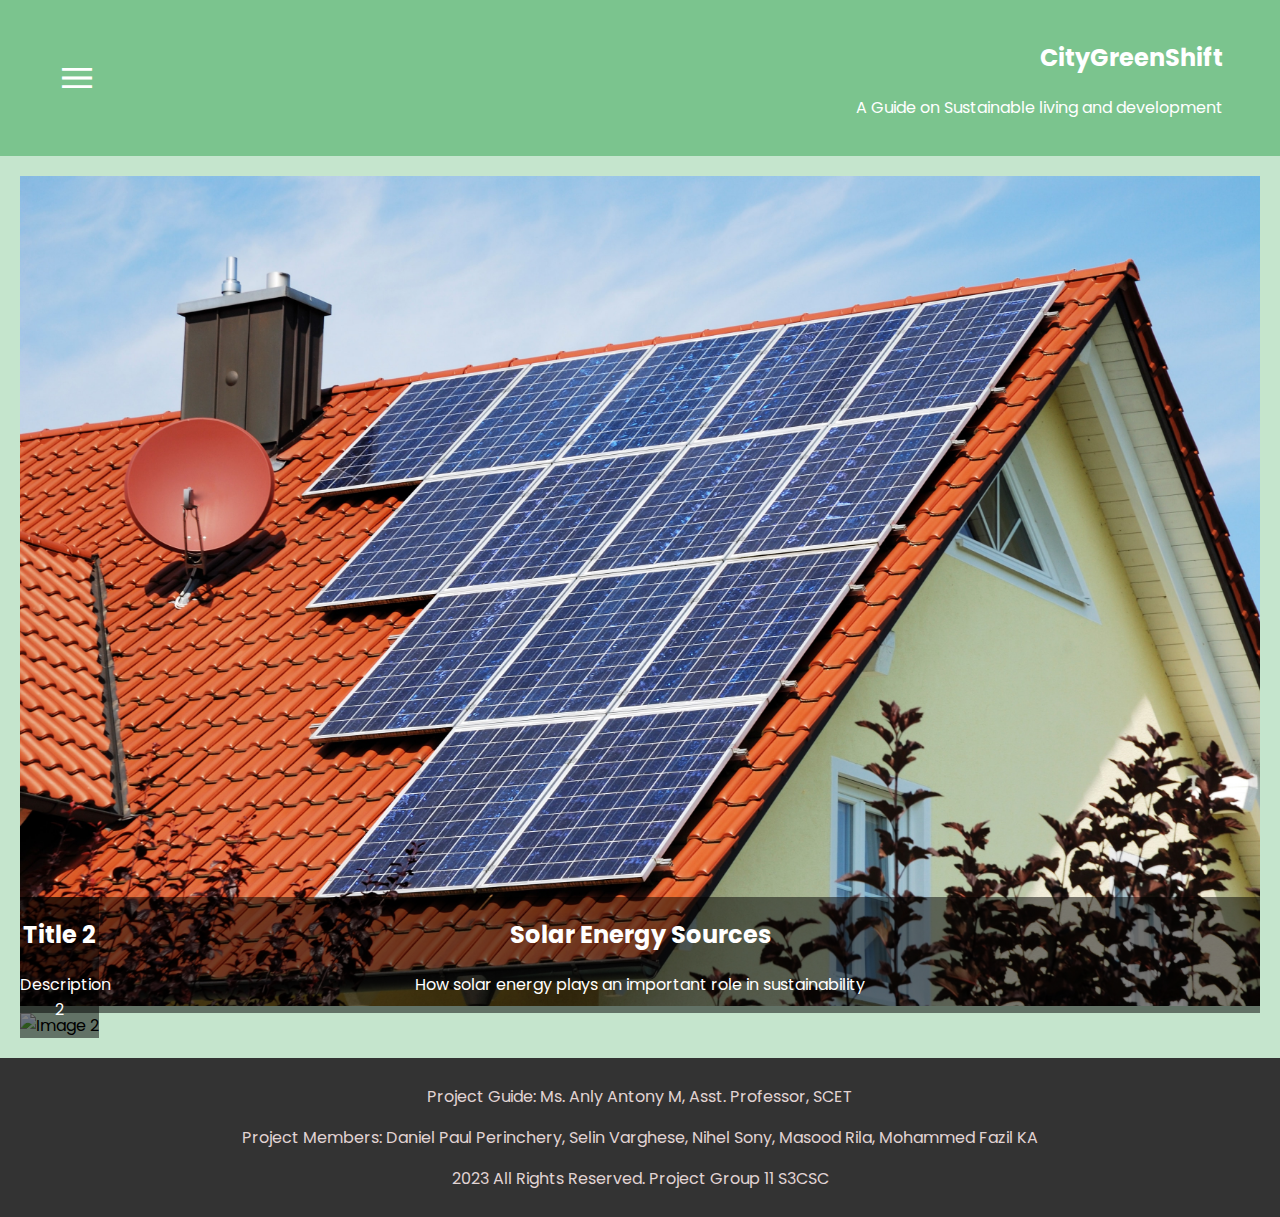
==== index.html @ fb4f9664 "Landing page and edits" ====
<!DOCTYPE html>
<html lang="en">
<head>
    <meta charset="UTF-8">
    <meta name="viewport" content="width=device-width, initial-scale=1.0">
    <title>CityGreenShift - Solar Energy</title>
    <link rel="stylesheet" type="text/css" href="style.css">
</head>
<body>
    <header>
        <div class="hdsub">
            <span style="font-size:40px;padding-left: 3%;" class="material-symbols-outlined">menu</span>
            <div class="header">
                <h2>CityGreenShift</h2>
                <p>A Guide on Sustainable living and development</p>
            </div>
        </div>
    </header>

    <main class="blog">
        <div class="card" ontouchstart="this.classList.toggle('hover');">
            <img src="img/4.jpg" alt="Image 1">
            <a href="solar.html"><div class="text">
               <h2>Solar Energy Sources</h2>
               <p>How solar energy plays an important role in sustainability</p>
            </div></a>
           </div>
           
           <div class="card" ontouchstart="this.classList.toggle('hover');">
            <img src="img/2.jpg" alt="Image 2">
            <div class="text">
               <h2>Title 2</h2>
               <p>Description 2</p>
            </div>
           </div>
    </main>

    <footer>
        <p>Project Guide: Ms. Anly Antony M, Asst. Professor, SCET</p>
        <p>Project Members: Daniel Paul Perinchery, Selin Varghese, Nihel Sony, Masood Rila, Mohammed Fazil KA</p>
        <p>2023 All Rights Reserved. Project Group 11 S3CSC</p>
    </footer>
</body>
</html>



<!-- 
\
**Moving to Solar Energy:**

Transitioning to solar energy involves several key steps:

1. **Assessment:** Evaluate the solar potential of your location, considering factors such as sunlight exposure, shading, and local regulations.

2. **System Design:** Work with a solar provider to design a system that meets your energy needs and complements your property. Consider factors like panel efficiency, inverter quality, and battery storage.

3. **Financing Options:** Explore financing options, including government incentives, tax credits, and financing programs, to make the transition cost-effective.

4. **Installation:** Hire a qualified solar installer to ensure proper system installation, maximizing efficiency and safety.

5. **Grid Connection:** In many cases, solar systems are connected to the electrical grid, allowing for the transfer of excess energy and ensuring a continuous power supply.

6. **Monitoring and Maintenance:** Regularly monitor your solar system's performance and schedule maintenance to ensure optimal efficiency and longevity.
 -->
---- style.css ----
@import url('https://fonts.googleapis.com/css2?family=Oswald:wght@500&display=swap');
@import url('https://fonts.googleapis.com/css2?family=Poppins&display=swap');
@import url('https://fonts.googleapis.com/css2?family=Open+Sans&family=Poppins&display=swap');
@import url('https://fonts.googleapis.com/css2?family=Material+Symbols+Outlined:opsz,wght,FILL,GRAD@24,500,0,0');

* {
    box-sizing: border-box;
}

body {
    font-family: 'Poppins', sans-serif;
    margin: 0;
    padding: 0;
}

header {
    background-image:url('img/3.jpg');
    background-size: cover;
    background-repeat: no-repeat;
    background-position: center top;
}

h1 {
    color: #333;
    text-align: center;
    padding: 20px;
}

main {
    padding: 20px;
    background-color: #1c9a3c41;
}

footer {
    background-color: #333;
    color: #e1d4d4;
    text-align: center;
    padding: 10px;
}

@media (max-width: 768px) {
    main {
        padding: 10px;
    }
}

.header {
    padding-right: 3%;
}
h4{
    font-size: 25px;
    padding-left: 1%;
    padding-right: 1%;
    font-family: 'Open Sans', sans-serif;
}
.bd{
    font-size: 15px;
    padding-left: 1%;
    padding-right: 1%;
    text-align: justify;
}
dl {
    padding-left: 1%;
    padding-right: 1%;
}
dt {
    font-weight: bold;
}
dd {
    text-align: justify;
}

.hdsub {
    width: 100%;
    background-color: #1c9a3c94;
    height: 100%;
    color: white;
    text-align: right;
    padding: 20px;
    display: flex;
    justify-content: space-between;
    align-items: center;
}

.card {
    display: inline-block;
    perspective: 1000px;
   }
   
   .card:hover .text, .card.hover .text {
    transform: translateY(-100%);
    transition: transform 0.5s;
   }
   
   .card img {
    width: 100%;
    height: auto;
   }
   
   .card .text {
    position: absolute;
    bottom: 0;
    left: 0;
    width: 100%;
    background: rgba(0, 0, 0, 0.5);
    color: white;
    text-align: center;
    transform: translateY(0);
    transition: transform 0.5s;
   }
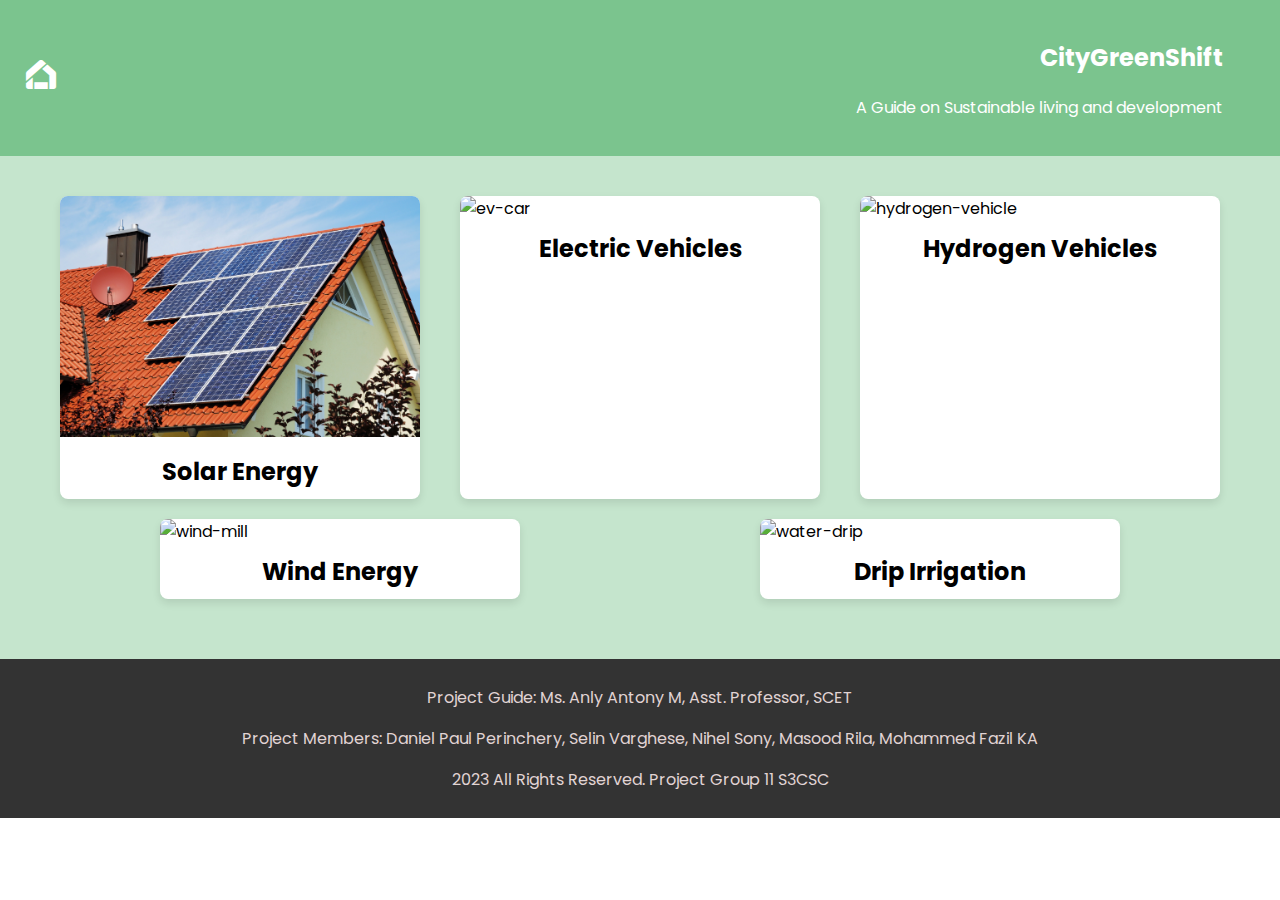
==== commit dedca0d7: "new tiles" ====
--- a/index.html
+++ b/index.html
@@ -3,13 +3,13 @@
 <head>
     <meta charset="UTF-8">
     <meta name="viewport" content="width=device-width, initial-scale=1.0">
-    <title>CityGreenShift - Solar Energy</title>
+    <title>CityGreenShift</title>
     <link rel="stylesheet" type="text/css" href="style.css">
 </head>
 <body>
     <header>
         <div class="hdsub">
-            <span style="font-size:40px;padding-left: 3%;" class="material-symbols-outlined">menu</span>
+            <a href="index.html"><span class="material-symbols-outlined">home_app_logo</span></a>
             <div class="header">
                 <h2>CityGreenShift</h2>
                 <p>A Guide on Sustainable living and development</p>
@@ -18,21 +18,28 @@
     </header>
 
     <main class="blog">
-        <div class="card" ontouchstart="this.classList.toggle('hover');">
-            <img src="img/4.jpg" alt="Image 1">
-            <a href="solar.html"><div class="text">
-               <h2>Solar Energy Sources</h2>
-               <p>How solar energy plays an important role in sustainability</p>
-            </div></a>
-           </div>
-           
-           <div class="card" ontouchstart="this.classList.toggle('hover');">
-            <img src="img/2.jpg" alt="Image 2">
-            <div class="text">
-               <h2>Title 2</h2>
-               <p>Description 2</p>
+        <div class="card-container">
+            <div class="card"><a href="solar.html">
+                <img src="img/4.jpg" alt="solar-roof">
+                <h2>Solar Energy</h2></a>
             </div>
-           </div>
+            <div class="card">
+                <a href="ev.html"><img src="img/5.jpg" alt="ev-car">
+                <h2>Electric Vehicles</h2></a>
+            </div>
+            <div class="card">
+                <a href="hydrogen.html"><img src="img/6.jpg" alt="hydrogen-vehicle">
+                <h2>Hydrogen Vehicles</h2></a>
+            </div>
+            <div class="card">
+                <a href="wind.html"><img src="img/7.jpg" alt="wind-mill">
+                <h2>Wind Energy</h2></a>
+            </div>
+            <div class="card">
+                <a href="water.html"><img src="img/8.jpg" alt="water-drip">
+                <h2>Drip Irrigation</h2></a>
+            </div>
+        </div>
     </main>
 
     <footer>
@@ -40,26 +47,10 @@
         <p>Project Members: Daniel Paul Perinchery, Selin Varghese, Nihel Sony, Masood Rila, Mohammed Fazil KA</p>
         <p>2023 All Rights Reserved. Project Group 11 S3CSC</p>
     </footer>
+    <script>
+        document.addEventListener('DOMContentLoaded', function () {
+            document.body.classList.add('fade-in');
+        });
+    </script>
 </body>
 </html>
-
-
-
-<!-- 
-\
-**Moving to Solar Energy:**
-
-Transitioning to solar energy involves several key steps:
-
-1. **Assessment:** Evaluate the solar potential of your location, considering factors such as sunlight exposure, shading, and local regulations.
-
-2. **System Design:** Work with a solar provider to design a system that meets your energy needs and complements your property. Consider factors like panel efficiency, inverter quality, and battery storage.
-
-3. **Financing Options:** Explore financing options, including government incentives, tax credits, and financing programs, to make the transition cost-effective.
-
-4. **Installation:** Hire a qualified solar installer to ensure proper system installation, maximizing efficiency and safety.
-
-5. **Grid Connection:** In many cases, solar systems are connected to the electrical grid, allowing for the transfer of excess energy and ensuring a continuous power supply.
-
-6. **Monitoring and Maintenance:** Regularly monitor your solar system's performance and schedule maintenance to ensure optimal efficiency and longevity.
- -->
--- a/style.css
+++ b/style.css
@@ -1,7 +1,7 @@
 @import url('https://fonts.googleapis.com/css2?family=Oswald:wght@500&display=swap');
 @import url('https://fonts.googleapis.com/css2?family=Poppins&display=swap');
 @import url('https://fonts.googleapis.com/css2?family=Open+Sans&family=Poppins&display=swap');
-@import url('https://fonts.googleapis.com/css2?family=Material+Symbols+Outlined:opsz,wght,FILL,GRAD@24,500,0,0');
+@import url('https://fonts.googleapis.com/css2?family=Material+Symbols+Outlined:opsz,wght,FILL,GRAD@20..48,100..700,0..1,-50..200');
 
 * {
     box-sizing: border-box;
@@ -11,6 +11,12 @@
     font-family: 'Poppins', sans-serif;
     margin: 0;
     padding: 0;
+    opacity: 0;
+    transition: opacity 1s ease-in-out;
+}
+
+body.fade-in {
+    opacity: 1;
 }
 
 header {
@@ -42,10 +48,15 @@
     main {
         padding: 10px;
     }
+    .card {
+        width: 100%;
+       }
 }
 
 .header {
     padding-right: 3%;
+    width: 100%;
+    
 }
 h4{
     font-size: 25px;
@@ -82,29 +93,54 @@
     align-items: center;
 }
 
+a {
+    text-decoration: none;
+    color: white;
+}
+
+.card-container {
+    display: flex;
+    flex-wrap: wrap;
+    justify-content: space-around;
+    padding: 20px;
+}
+
 .card {
-    display: inline-block;
-    perspective: 1000px;
-   }
-   
-   .card:hover .text, .card.hover .text {
-    transform: translateY(-100%);
-    transition: transform 0.5s;
-   }
-   
-   .card img {
+    width: 30%;
+    margin-bottom: 20px;
+    background-color: #fff;
+    box-shadow: 0 4px 8px rgba(0, 0, 0, 0.1);
+    border-radius: 8px;
+    overflow: hidden;
+    transition: transform 0.3s, box-shadow 0.3s;
+}
+
+.card img {
     width: 100%;
     height: auto;
-   }
-   
-   .card .text {
-    position: absolute;
-    bottom: 0;
-    left: 0;
-    width: 100%;
-    background: rgba(0, 0, 0, 0.5);
-    color: white;
+}
+
+.card h2 {
     text-align: center;
-    transform: translateY(0);
-    transition: transform 0.5s;
-   }+    padding: 10px;
+    margin: 0;
+}
+
+.card a {
+    color: black;
+}
+
+.card:hover {
+    transform: scale(1.05);
+    box-shadow: 0 8px 16px rgba(0, 0, 0, 0.2);
+}
+
+@media (max-width: 768px) {
+    .card {
+        width: 100%;
+    }
+}
+.material-symbols-outlined {
+    font-size: 40px !important;
+    padding-left: 2%;
+}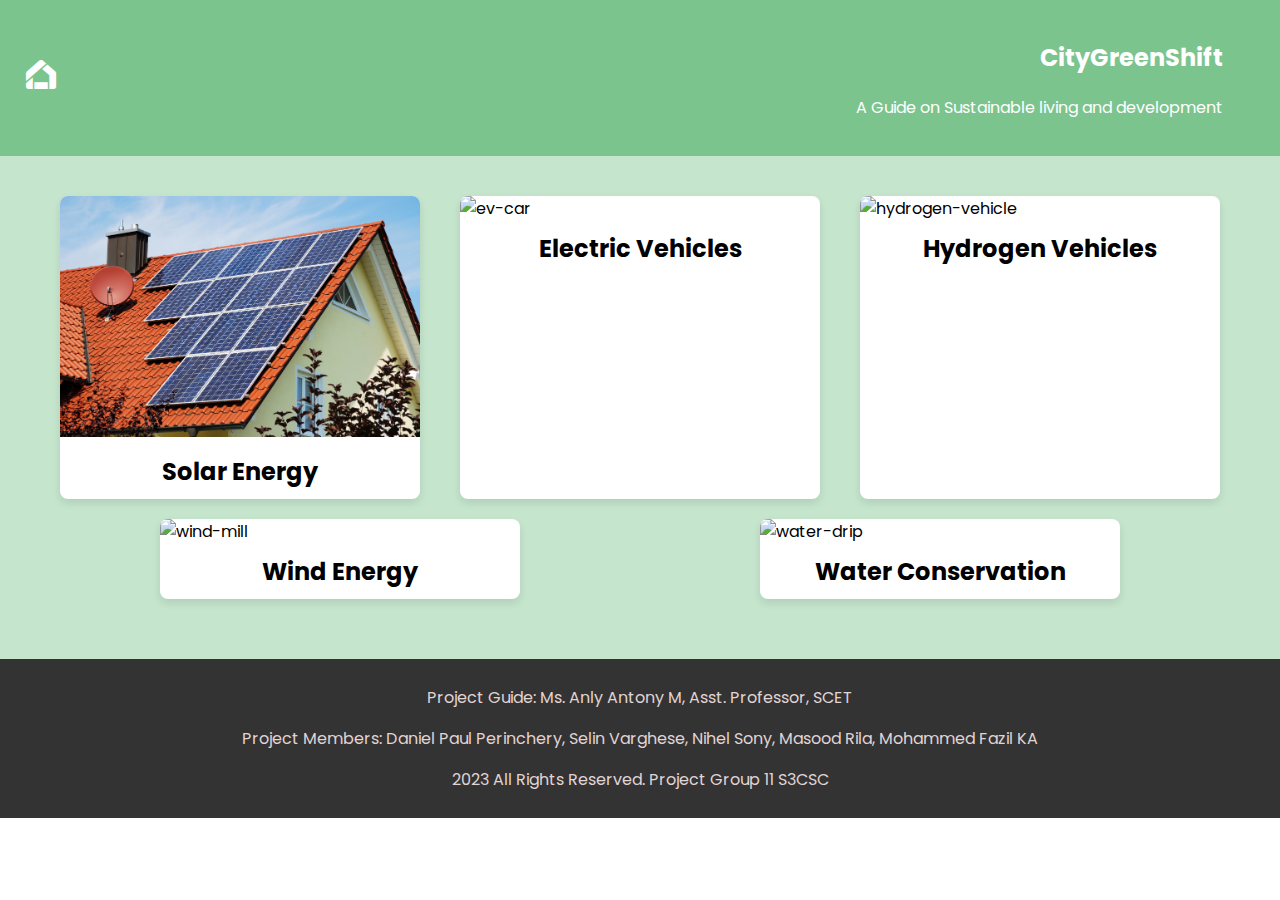
==== commit 396d68b4: "hydrogen vehicle page added" ====
--- a/index.html
+++ b/index.html
@@ -9,14 +9,13 @@
 <body>
     <header>
         <div class="hdsub">
-            <a href="index.html"><span class="material-symbols-outlined">home_app_logo</span></a>
+            <a href="/CityGreenShift"><span class="material-symbols-outlined">home_app_logo</span></a>
             <div class="header">
                 <h2>CityGreenShift</h2>
                 <p>A Guide on Sustainable living and development</p>
             </div>
         </div>
     </header>
-
     <main class="blog">
         <div class="card-container">
             <div class="card"><a href="solar.html">
@@ -37,11 +36,10 @@
             </div>
             <div class="card">
                 <a href="water.html"><img src="img/8.jpg" alt="water-drip">
-                <h2>Drip Irrigation</h2></a>
+                <h2>Water Conservation</h2></a>
             </div>
         </div>
     </main>
-
     <footer>
         <p>Project Guide: Ms. Anly Antony M, Asst. Professor, SCET</p>
         <p>Project Members: Daniel Paul Perinchery, Selin Varghese, Nihel Sony, Masood Rila, Mohammed Fazil KA</p>
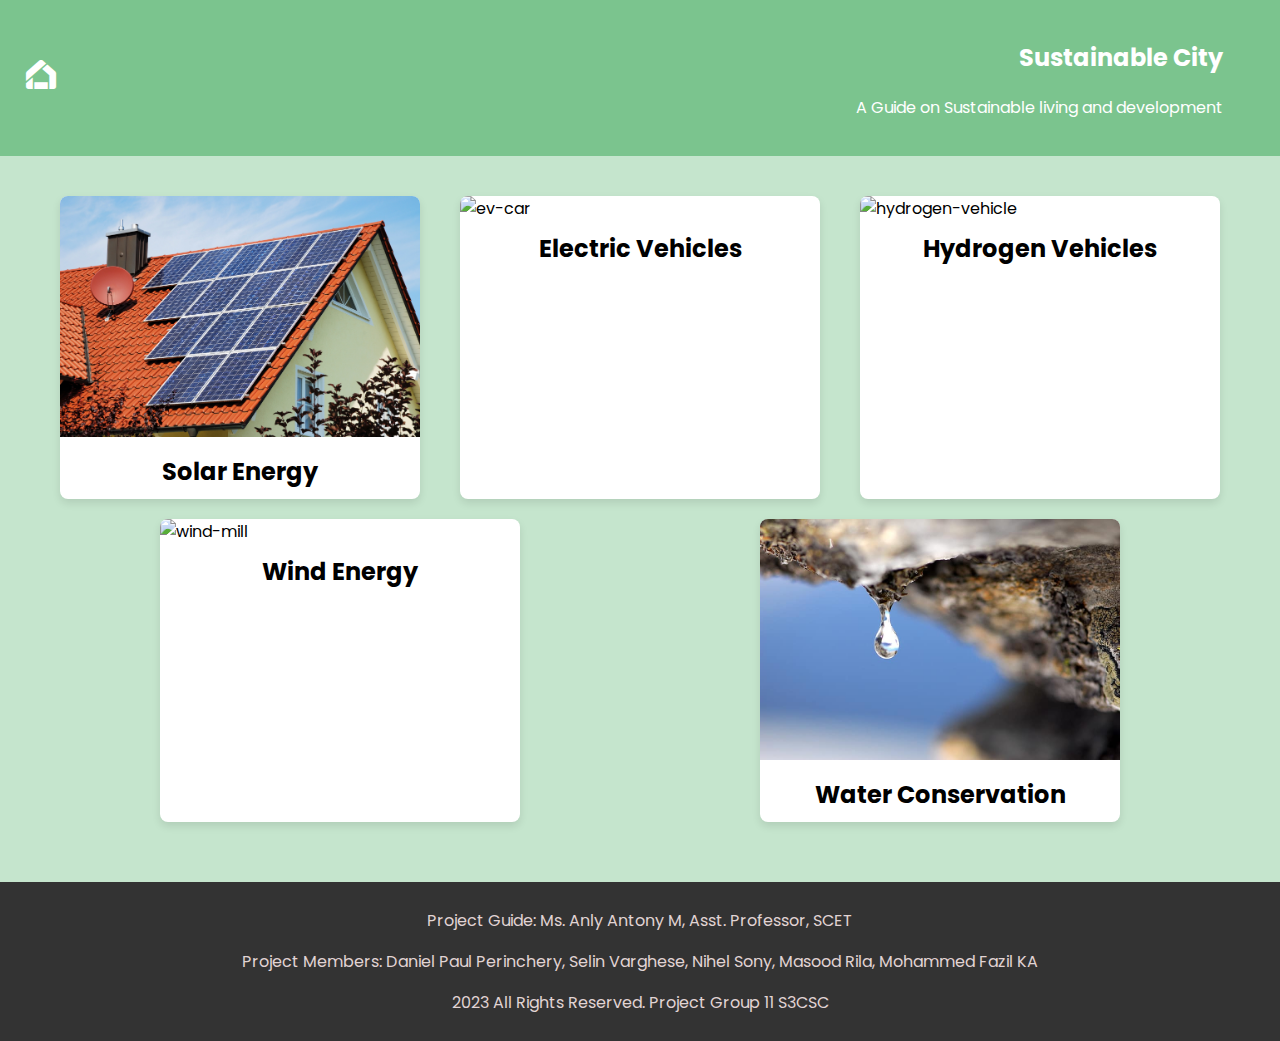
==== commit 9f6b84ce: "Merge pull request #1 from danielpaul-123/danielpaul-123-patch-1" ====
--- a/index.html
+++ b/index.html
@@ -3,15 +3,15 @@
 <head>
     <meta charset="UTF-8">
     <meta name="viewport" content="width=device-width, initial-scale=1.0">
-    <title>CityGreenShift</title>
+    <title>Sustainable City</title>
     <link rel="stylesheet" type="text/css" href="style.css">
 </head>
 <body>
     <header>
         <div class="hdsub">
-            <a href="/CityGreenShift"><span class="material-symbols-outlined">home_app_logo</span></a>
+            <a href="/Sustainable-City"><span class="material-symbols-outlined">home_app_logo</span></a>
             <div class="header">
-                <h2>CityGreenShift</h2>
+                <h2>Sustainable City</h2>
                 <p>A Guide on Sustainable living and development</p>
             </div>
         </div>
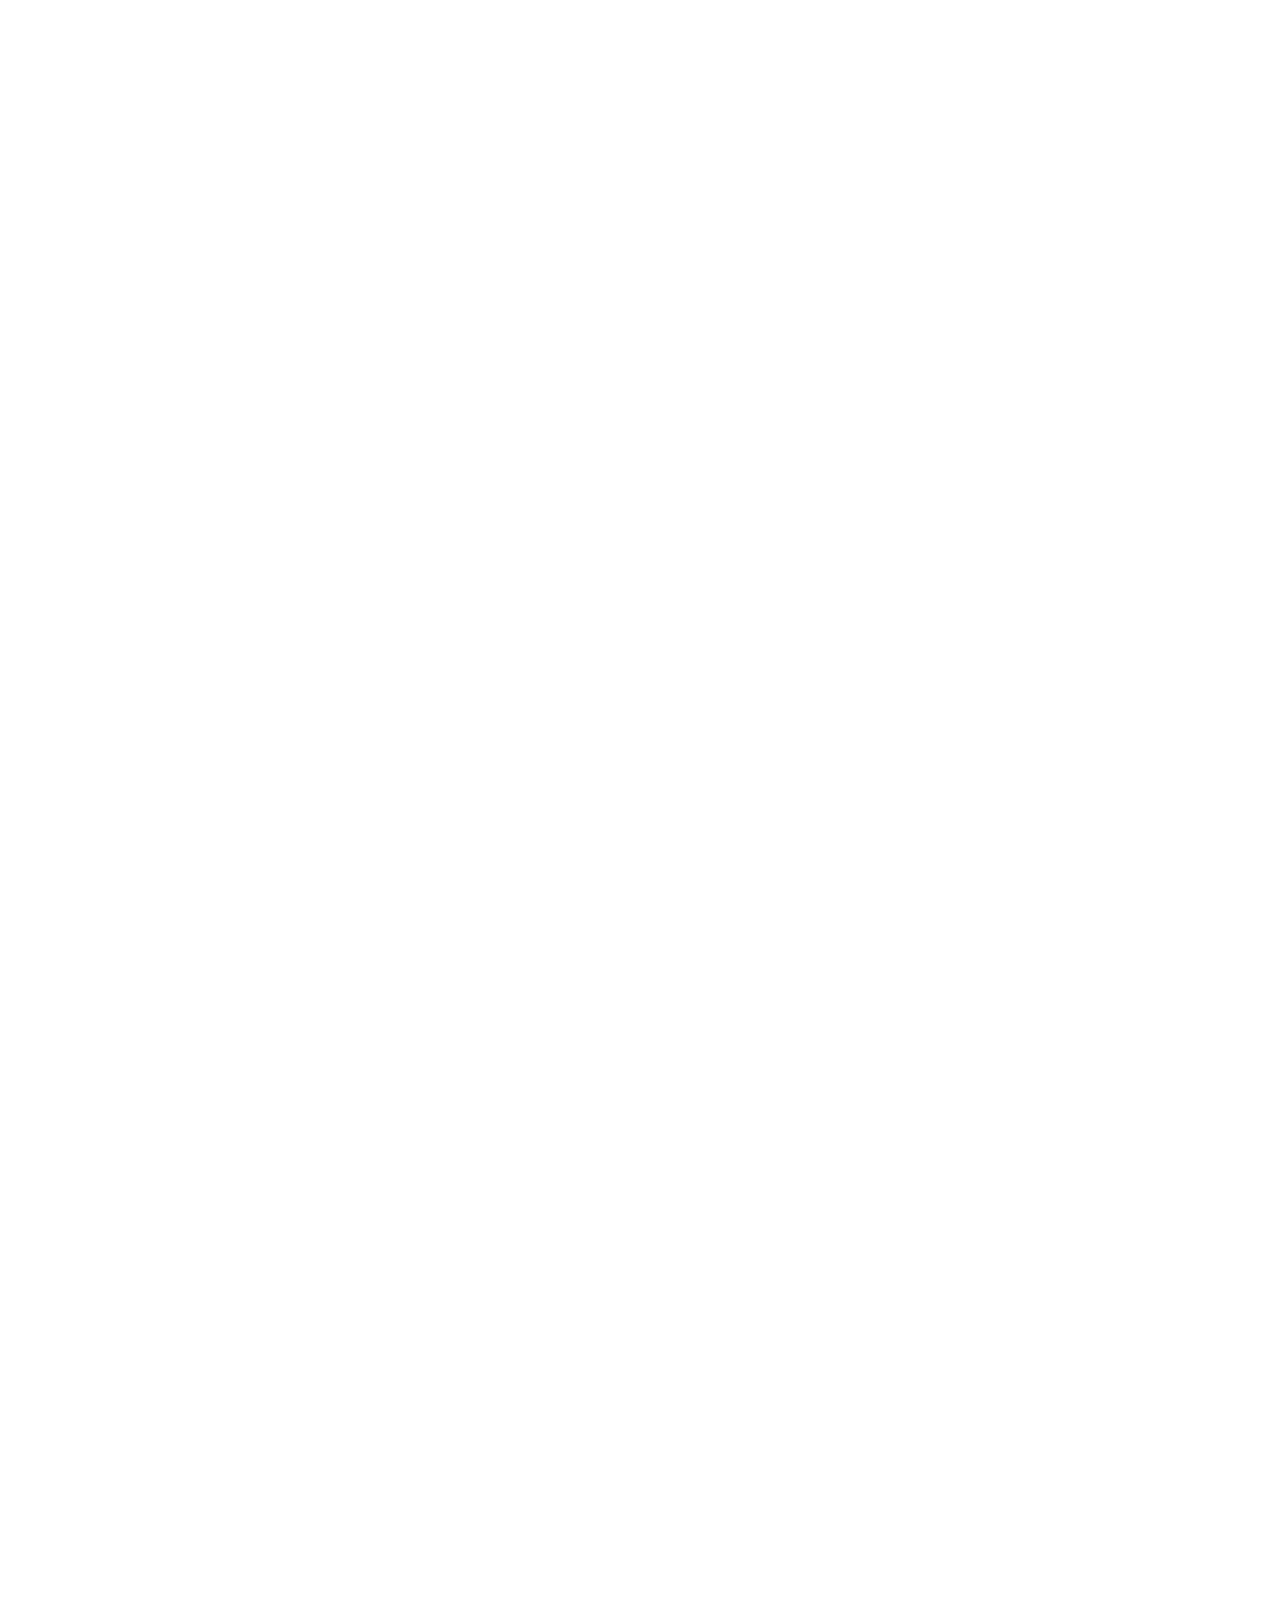
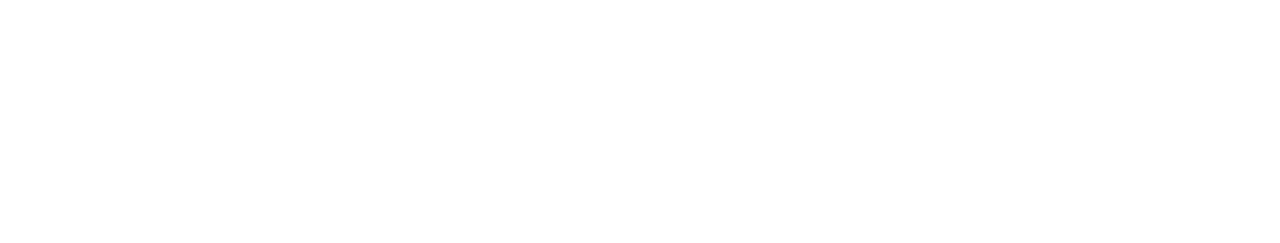
==== commit d2c211b5: "design revert" ====
--- a/index.html
+++ b/index.html
@@ -4,9 +4,13 @@
     <meta charset="UTF-8">
     <meta name="viewport" content="width=device-width, initial-scale=1.0">
     <title>Sustainable City</title>
+    <link rel="icon" type="image/x-icon" href="favicon.ico">
     <link rel="stylesheet" type="text/css" href="style.css">
 </head>
 <body>
+    <button id="scrollTop" title="Scroll to Top">
+        <span class="material-symbols-outlined">arrow_upward</span>
+    </button>
     <header>
         <div class="hdsub">
             <a href="/Sustainable-City"><span class="material-symbols-outlined">home_app_logo</span></a>
@@ -17,6 +21,14 @@
         </div>
     </header>
     <main class="blog">
+        <div class="about">
+            <h4>Welcome to Sustainable City</h4>
+            <p class="bd">Here at Sustainable City, we believe in the power of sustainable living to transform our cities into thriving, eco-friendly hubs for generations to come. Our mission is to inspire and guide individuals, communities, and policymakers toward a more sustainable future.</p>
+            <h4>Why Sustainability Matters:</h4>
+            <p class="bd">In an era where the health of our planet is at a critical juncture, embracing sustainable practices is not just an option—it's a necessity. Climate change, pollution, and depletion of natural resources are urgent issues that demand our attention. We are passionate about sharing information, ideas, and actionable steps to create cities that prioritize both environmental and social well-being.</p>
+            <br><br><br><br>
+        </div>
+        <br><br>
         <div class="card-container">
             <div class="card"><a href="solar.html">
                 <img src="img/4.jpg" alt="solar-roof">
@@ -38,17 +50,22 @@
                 <a href="water.html"><img src="img/8.jpg" alt="water-drip">
                 <h2>Water Conservation</h2></a>
             </div>
+            <div class="card">
+                <a href="building.html"><img src="img/13.jpg" alt="green-building">
+                <h2>Green Architecture</h2></a>
+            </div>
+            <div class="card">
+                <a href="wastemgmt.html"><img src="img/17.jpg" alt="waste-management">
+                <h2>Waste Management</h2></a>
+            </div>
         </div>
     </main>
     <footer>
         <p>Project Guide: Ms. Anly Antony M, Asst. Professor, SCET</p>
         <p>Project Members: Daniel Paul Perinchery, Selin Varghese, Nihel Sony, Masood Rila, Mohammed Fazil KA</p>
         <p>2023 All Rights Reserved. Project Group 11 S3CSC</p>
+        <p>Follow this Project on <a href="https://www.github.com/danielpaul-123/Sustainable-City">Github</a></p>
     </footer>
-    <script>
-        document.addEventListener('DOMContentLoaded', function () {
-            document.body.classList.add('fade-in');
-        });
-    </script>
+    <script src="script.js"></script>
 </body>
 </html>
--- a/style.css
+++ b/style.css
@@ -44,13 +44,12 @@
     padding: 10px;
 }
 
-@media (max-width: 768px) {
-    main {
-        padding: 10px;
-    }
-    .card {
-        width: 100%;
-       }
+header p{
+    font-size: 20px;
+}
+
+header h2{
+    font-size: 30px;
 }
 
 .header {
@@ -65,10 +64,11 @@
     font-family: 'Open Sans', sans-serif;
 }
 .bd{
-    font-size: 15px;
+    font-size: 20px;
     padding-left: 1%;
     padding-right: 1%;
     text-align: justify;
+    text-indent: 75px;
 }
 dl {
     padding-left: 1%;
@@ -135,12 +135,69 @@
     box-shadow: 0 8px 16px rgba(0, 0, 0, 0.2);
 }
 
+.material-symbols-outlined {
+    font-size: 40px !important;
+    padding-left: 2%;
+}
+
+.bodyimgcardright {
+    max-width: 500px;
+    margin: 20px auto;
+    overflow: hidden;
+    border: 1px solid #ccc;
+    background-color: #eee;
+    border-radius: 8px;
+    box-shadow: 0 4px 8px rgba(0, 0, 0, 0.1);
+    float: right;
+    margin-left: 2%;
+}
+
+.bodyimgcardright img {
+    max-width: 100%;
+    height: auto;
+    float: left;
+}
+
+.bodyimgcardleft {
+    max-width: 500px;
+    margin: 20px auto;
+    overflow: hidden;
+    border: 1px solid #ccc;
+    background-color: #eee;
+    border-radius: 8px;
+    box-shadow: 0 4px 8px rgba(0, 0, 0, 0.1);
+    float: left;
+    margin-right: 2%;
+}
+
+.bodyimgcardleft img {
+    max-width: 100%;
+    height: auto;
+    float: left;
+}
+
+.bodyimgcard-content {
+    padding: 10px;
+    text-align: center;
+}
+
 @media (max-width: 768px) {
     .card {
         width: 100%;
     }
+    .bodyimgcardright {
+        max-width: 100%;
+        margin-right: 2%;
+    }
+    .bodyimgcardleft {
+        max-width: 100%;
+        margin-left: 2%;
+    }
+    main {
+        padding: 10px;
+    }
 }
 .material-symbols-outlined {
     font-size: 40px !important;
-    padding-left: 2%;
-}+    padding-left: 3%;
+}
